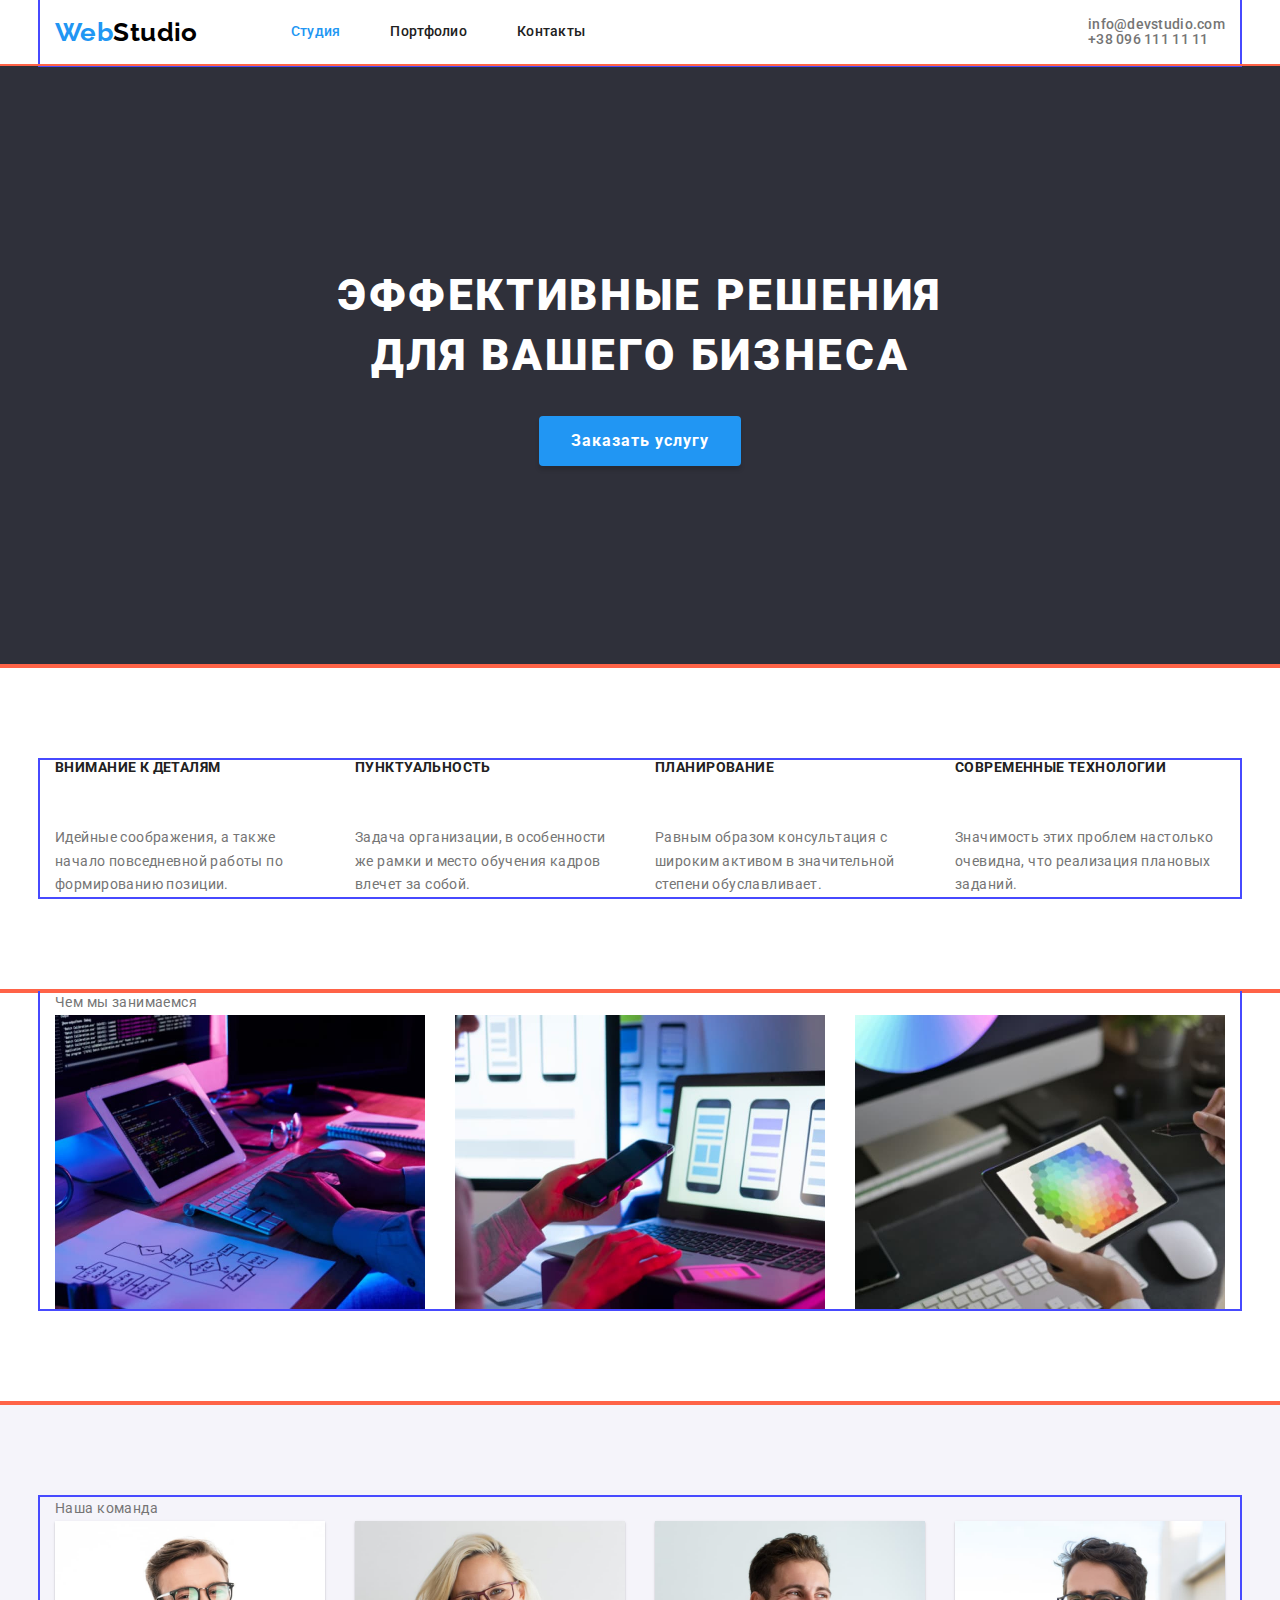
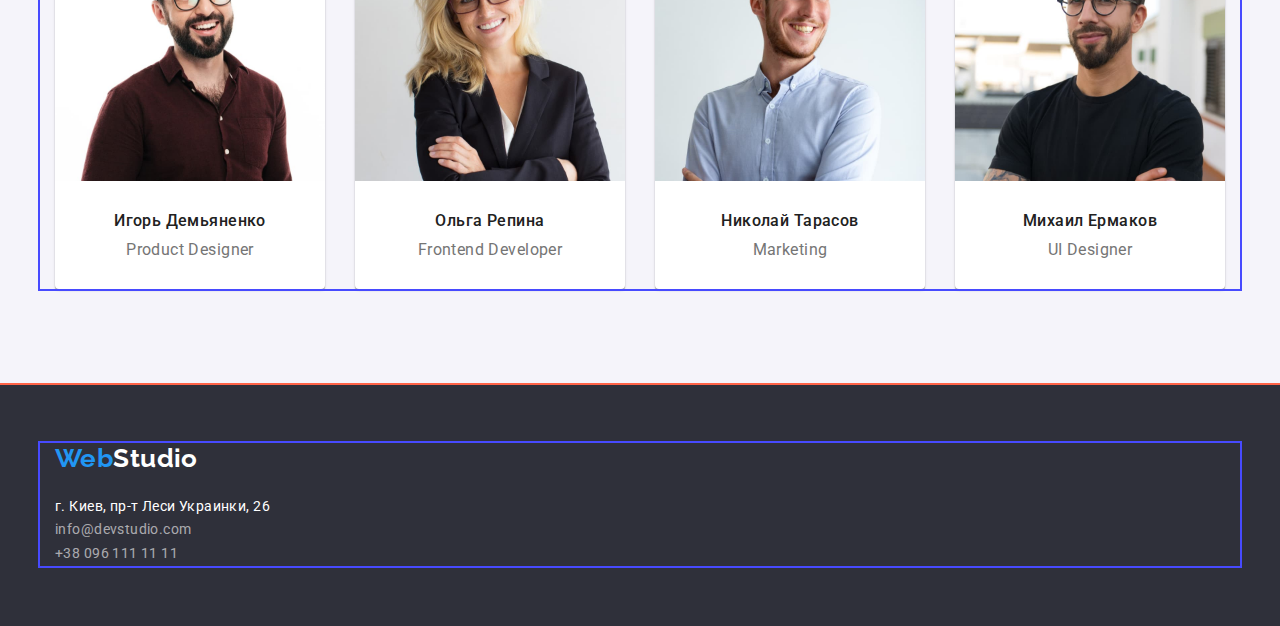
==== index.html @ 83a8b32f "Initial commit" ====
<!DOCTYPE html>
<html lang="ru">
<head>
    <meta charset="UTF-8">
    <meta http-equiv="X-UA-Compatible" content="IE=edge">
    <meta name="viewport" content="width=device-width, initial-scale=1.0">
    <title>Студия</title>
    <link href="https://fonts.googleapis.com/css2?family=Raleway:wght@700&family=Roboto:wght@400;500;700;900&display=swap"
        rel="stylesheet">
        <link rel="stylesheet" href="https://cdnjs.cloudflare.com/ajax/libs/modern-normalize/1.1.0/modern-normalize.min.css">
    <link rel="stylesheet" href="./css/styles.css">
</head>

<body>
    <header  class="page-header">
    <div class="container main-nav">
    <nav>
        <a class="logo link" href="./index.html">Web<span class="accent">Studio</span></a>
        <ul class="site-nav list">
            <li class="item">
                <a href="./index.html" class="current link">Студия</a>
            </li>
            <li class="item">
                <a href="./portfolio.html" class="link">Портфолио</a>
            </li>
            <li class="item">
                <a href="" class="link">Контакты</a>
            </li>
        </ul>
    </nav>
        <ul class="auth-nav list">
            <li class="item">
                <a href="mailto:info@devstudio.com" class="link">info@devstudio.com</a>
            </li>
            <li class="item">
                <a href="tel:+380961111111" class="link">+38 096 111 11 11</a>
            </li>
        </ul>
       </div>
    </header>

    <main>
        <section class="hero">
            <h1 class="hero-title">Эффективные решения для вашего бизнеса</h1>
            <button type="button" class="hero-button">Заказать услугу</button>
        </section>
        <section class="section">
            <h2 class="section-title visually-hidden">Навыки</h2>
            <ul class="skills list container">
                <li class="item"> 
                    <h3 class="title">Внимание к деталям</h3>
                    <p>Идейные соображения, а также начало повседневной работы по формированию позиции.</p>
                </li>
                <li class="item">
                    <h3 class="title">Пунктуальность</h3>
                    <p>Задача организации, в особенности же рамки и место обучения кадров влечет за собой.</p>
                </li>
                <li class="item">
                    <h3 class="title">Планирование</h3>
                    <p>Равным образом консультация с широким активом в значительной степени обуславливает.</p>
                </li>
                <li class="item">
                    <h3 class="title">Современные технологии</h3>
                    <p>Значимость этих проблем настолько очевидна, что реализация плановых заданий.</p>
                </li>
            </ul>
        </section>
        <section class="section specialization">
            <div class="container"
            <h2 class="section-title">Чем мы занимаемся</h2>
            <ul class="list">
                 <li class="item">
                    <img src="./images/comp_pink_blue.jpg" 
                         alt="Програмист работающий за его компьютером.Изображение крупным планом."
                         width="370"/>    
                </li>
                <li class="item">
                    <img src="./images/comp_displei.jpg" 
                         alt="UI дизайнер разрабатывает интерфейсы для мобильных телефонов."
                         width="370"
                         />
                </li>
                <li class="item">
                    <img src="./images/tablet_color.jpg" 
                         alt="Художник, на планшете, выбирает цвета для графического дизайна"
                         width="370"/>
                </li>
            </ul>
        </div>
        </section>
        <section class="section team">
            <div class="container"
            <h2 class="section-title">Наша команда</h2>
            <ul class="list">
                <li class="item">
                    <img src="./images/prod_d_igor.jpg" 
                         alt="Дизайнер продукта.Мужчина лет тридцати.В очках."
                         width="270">
                    <h3 class="title">Игорь Демьяненко</h3>
                    <p class="position" lang="en">Product Designer</p>
                </li>
                <li class="item">
                    <img src="./images/front_dev_o.jpg" 
                         alt="Фронтенд менеджер.Женщина лет тридцати.В очках."
                         width="270">
                    <h3 class="title">Ольга Репина</h3>
                    <p class="position" lang="en">Frontend Developer</p>
                </li>
                <li class="item">
                    <img src="./images/marketing_nik.jpg" 
                         alt="Маркетолог.Мужчина лет двадцати восьми.С приятной улыбкой."
                         width="270">
                    <h3 class="title">Николай Тарасов</h3>
                    <p class="position" lang="en">Marketing</p>
                </li>
                <li class="item">
                    <img src="./images/ui_des_mih.jpg" 
                         alt="Дизайнер.Мужчина лет тридцати пяти.Приятной внешности.В очках"
                         width="270">
                    <h3 class="title">Михаил Ермаков</h3>
                    <p class="position" lang="en">UI Designer</p>
                </li>
            </ul>
        </div>
        </section>
    </main>

    <footer class="page-footer">
        <div class="container">
        <a href="./index.html" class="logo link">Web<span class="accent">Studio</span></a>
        <address>
        <ul class="list adress">
            <li class="item">
                <a href="https://goo.gl/maps/piqngm7oDQpEDh6u6" class="link maps" target="_blank" rel="noopener nofollow noreferrer">г. Киев, пр-т Леси Украинки, 26</a>
            </li>
            <li class="item">
                <a href="mailto:info@devstudio.com" class="link contacts">info@devstudio.com</a>
            </li>
            <li class="item">
                <a href="tel:+380961111111" class="link contacts">+38 096 111 11 11</a>
            </li>
        </ul>
        </address>
        </div>
    </footer>
</body>
</html>
---- css/styles.css ----
:root {
    /*цвет основного фона*/
    --primary-bg-color: #ffffff;
    /*цвет футера и фон заглавия первой стр*/
    --primary-footer-bg-color: #2F303A;
    /*цвет фона зоны наша команда и нопки вторй стр*/
    --portfolio-button-color: #F5F4FA;
    /*цвет заглавий*/

    --title-text-color: #212121;

    /*доминантный цвет текста*/
    --primary-text-color: #757575; 
    /*акцентный цвет*/
    --link-hover-focus-text-color: #2196F3;
    /*подпись*/
    --signature-works-border-color: #EEEEEE;
    --header-border-color: #ECECEC;
    --address-links-color: rgba(255, 255, 255, 0.6);


}

html {
    box-sizing: border-box;
}

::before,
::after {
    box-sizing: border-box;
}

::before,
::after {
    box-sizing: inherit;
}


h1, h2, h3, h4, h5, h6, p {
    margin-top: 0px;
}
 p {
    margin-bottom: 0px;
 }
 .list {
    padding: 0px;
    margin: 0px;
    list-style: none;
 }

 .link {
     text-decoration: none;
     color: inherit;
 }

 img {
    display:block;
    max-width: 100% ;
    height: auto;
 }

 adress {
    font-style: normal;
 }


body {
    background-color: var(--primary-bg-color);
    color: var(--primary-text-color);
    font-family: 'Roboto', sans-serif;
    font-size: 14px;
    line-height: 1.71;
    letter-spacing: 0.03em;
}

section {
    padding-top: 94px;
    padding-bottom: 94px;
    outline: 2px solid tomato;
}

button {
    font: inherit;
    border: none;

    cursor: pointer;
}

.visually-hidden {
    position: absolute;
    width: 1px;
    height: 1px; 
    margin: -1px;
    border: 0;
    padding: 0;
    white-space: nowrap;
    clip-path: inset(100%);
    clip: rect(0 0 0 0);
    overflow: hidden;
}

.container {
    width: 1200px;
    padding:0px 15px;
    margin-left: auto;
    margin-right: auto;
    outline: 2px solid rgb(71, 74, 255);
}
.page-header {
    border-bottom: 1px solid var(--header-border-color);
}

.main-nav {
    display: flex;
    align-items: center;
    justify-content: space-between;
}

.main-nav nav {
    display: flex;
    align-items: center;
}

.logo {
    margin-right: 93px;
    color: var(--link-hover-focus-text-color);
    font-family: 'Raleway', sans-serif;
    font-weight: 700;
    font-size: 26px;
    line-height: 1.2;
}

.page-header .accent {
        color: #000000;
    }

.site-nav {
    display: flex;
        }
    
.site-nav .item+.item {
    margin-left: 50px;
        }

.site-nav .link {
    display: block;
    padding-top: 24px;
    padding-bottom: 25px;

    line-height: 1.14;
    letter-spacing: 0.02em;
    color: var(--title-text-color);
    font-weight: 500;
    line-height: 1.14;
}

.current.link{
    color: var(--link-hover-focus-text-color)
}
.site-nav .link:hover, 
.site-nav .link:focus {
color: var(--link-hover-focus-text-color);
}

.auth-nav .link {
    display: flex;
}

.auth-nav .link .item+.item{
    margin-left: 50px;
}
.auth-nav .link {

    line-height: 1.14;
    letter-spacing: 0.02em;
    color: var(--primary-text-color);
    font-weight: 500;
}
.auth-nav .link:hover,
.auth-nav .link:focus {
    color: var(--link-hover-focus-text-color);
}

/*футер*/

.page-footer {
    padding: 60px 0px;
    background-color: var(--primary-footer-bg-color);
}

.page-footer .accent {
    color:var(--primary-bg-color);
}
.page-footer .logo {
    display: block;
    margin-bottom: 20px;
}
.list-address .link {
        color: var(--address-links-color);
        font-style: normal;
}

.list-address .item+.item {
    margin-top: 9px;
}

.page-footer .maps {
    color: var(--primary-bg-color);
    font-style: normal;
    font-weight: 400;
}
.page-footer .contacts {
    color: rgba(255, 255, 255, 0.6);
    font-style: normal;
    font-weight: 400;
}
.page-footer .contacts:hover,
.page-footer .contacts:focus {
    color: var(--link-hover-focus-text-color);
}

.hero {
    padding-top: 200px;
    padding-bottom: 200px;
    background-color: var(--primary-footer-bg-color);
}

.hero-title {
width: 696px;
margin: 0px auto 30px;

color: var(--primary-bg-color);
font-weight: 900;
font-size: 44px;
line-height: 1.36;
text-align: center;
letter-spacing: 0.06em;
text-transform: uppercase;

}
.hero-button {
padding: 10px 32px;
margin: 0px auto 0px;
min-width: 200px;

    color: var(--primary-bg-color);
    background-color: var(--link-hover-focus-text-color);

    font-family: 'Roboto';
    font-style: normal;
    font-weight: 700;
    font-size: 16px;
    line-height: 1.875;

        letter-spacing: 0.06em;
        box-shadow: 0px 4px 4px rgba(0, 0, 0, 0.15);
        display: block;
        border-radius: 4px
        }

.title {
     margin-bottom: 10px;
}
        
.skills {
     display: flex;
 }

.skills .title {
    margin-bottom: 50px;
    color: var(--title-text-color);
    font-size: 14px;
    line-height: 1.14;
    text-transform: uppercase;

}
.section-title {
    margin-bottom: 50px;
    color: var(--title-text-color);
        font-size: 36px;
        line-height: 1.17;
        text-align: center;
}
.skills .item {
    width: 270px;
}

.skills .item+.item {
    margin-left: 30px;
}
.section.specialization {
    padding-top: 0px;
}

.specialization .list {
    display: flex;
}

.specialization .item+.item {
    margin-left: 30px;
}
.section.team {
    margin-bottom: 0px;
    background-color: var(--portfolio-button-color);
}
.team .list {
    display: flex;
}

.team .item {
    padding-bottom: 30px;

    background-color: var(--primary-bg-color);

    box-shadow: 0px 1px 3px rgba(0, 0, 0, 0.12), 0px 1px 1px rgba(0, 0, 0, 0.14), 0px 2px 1px rgba(0, 0, 0, 0.2);
    border-radius: 0px 0px 4px 4px;
}

.team .item+.item {
    margin-left: 30px;
}
.team img {
    margin-bottom: 30px;
}

.team .title {
    margin-bottom: 10px;
    color: var(--title-text-color);
    font-weight: 500;
    font-size: 16px;
    line-height: 1.19;
    text-align: center;
}
.team .position {
    font-size: 16px;
    line-height: 1.19;
    text-align: center;
}

.portfolio-nav button{
    padding: 6px 22px;
    border-radius: 4px;
 background-color: var(--portfolio-button-color);
 color: var(--title-text-color);
 font-weight: 500;
 font-size: 16px;
 line-height: 1.62;

}

.portfolio-nav button:hover,
.portfolio-nav button:focus {
    background-color: var(--link-hover-focus-text-color);
    color: var(--primary-bg-color);
}
.examples .title {
    margin-bottom: 4px;
    color: var(--title-text-color);
    font-size: 18px;
    line-height: 2;
    letter-spacing: 0.06em;
}
.examples .kind-of{
    color: var(--primary-text-color);
    font-weight: 400;
    font-size: 16px;
    line-height: 1.88;

}
.examples {
        display: flex;
        flex-wrap: wrap;
        }
    
        .works .item {
            width: calc((100% - 60px) / 3);
            margin-right: 30px;
            box-shadow: 0px 1px 1px rgba(0, 0, 0, 0.12), 0px 4px 4px rgba(0, 0, 0, 0.06), 1px 4px 6px rgba(0, 0, 0, 0.16);
        }
    
        .works .item:nth-child(3n) {
            margin-right: 0px;
        }
    
        .works .item:not( :nth-last-child(-n + 3)) {
            margin-bottom: 30px;
        }
    
        .works .signature {
            padding-top: 20px;
            padding-bottom: 20px;
            padding-left: 24px;
            padding-right: 24px;
            border-right: 1px solid var(--signature-works-border-color);
            border-left: 1px solid var(--signature-works-border-color);
            border-bottom: 1px solid var(--signature-works-border-color);
        }
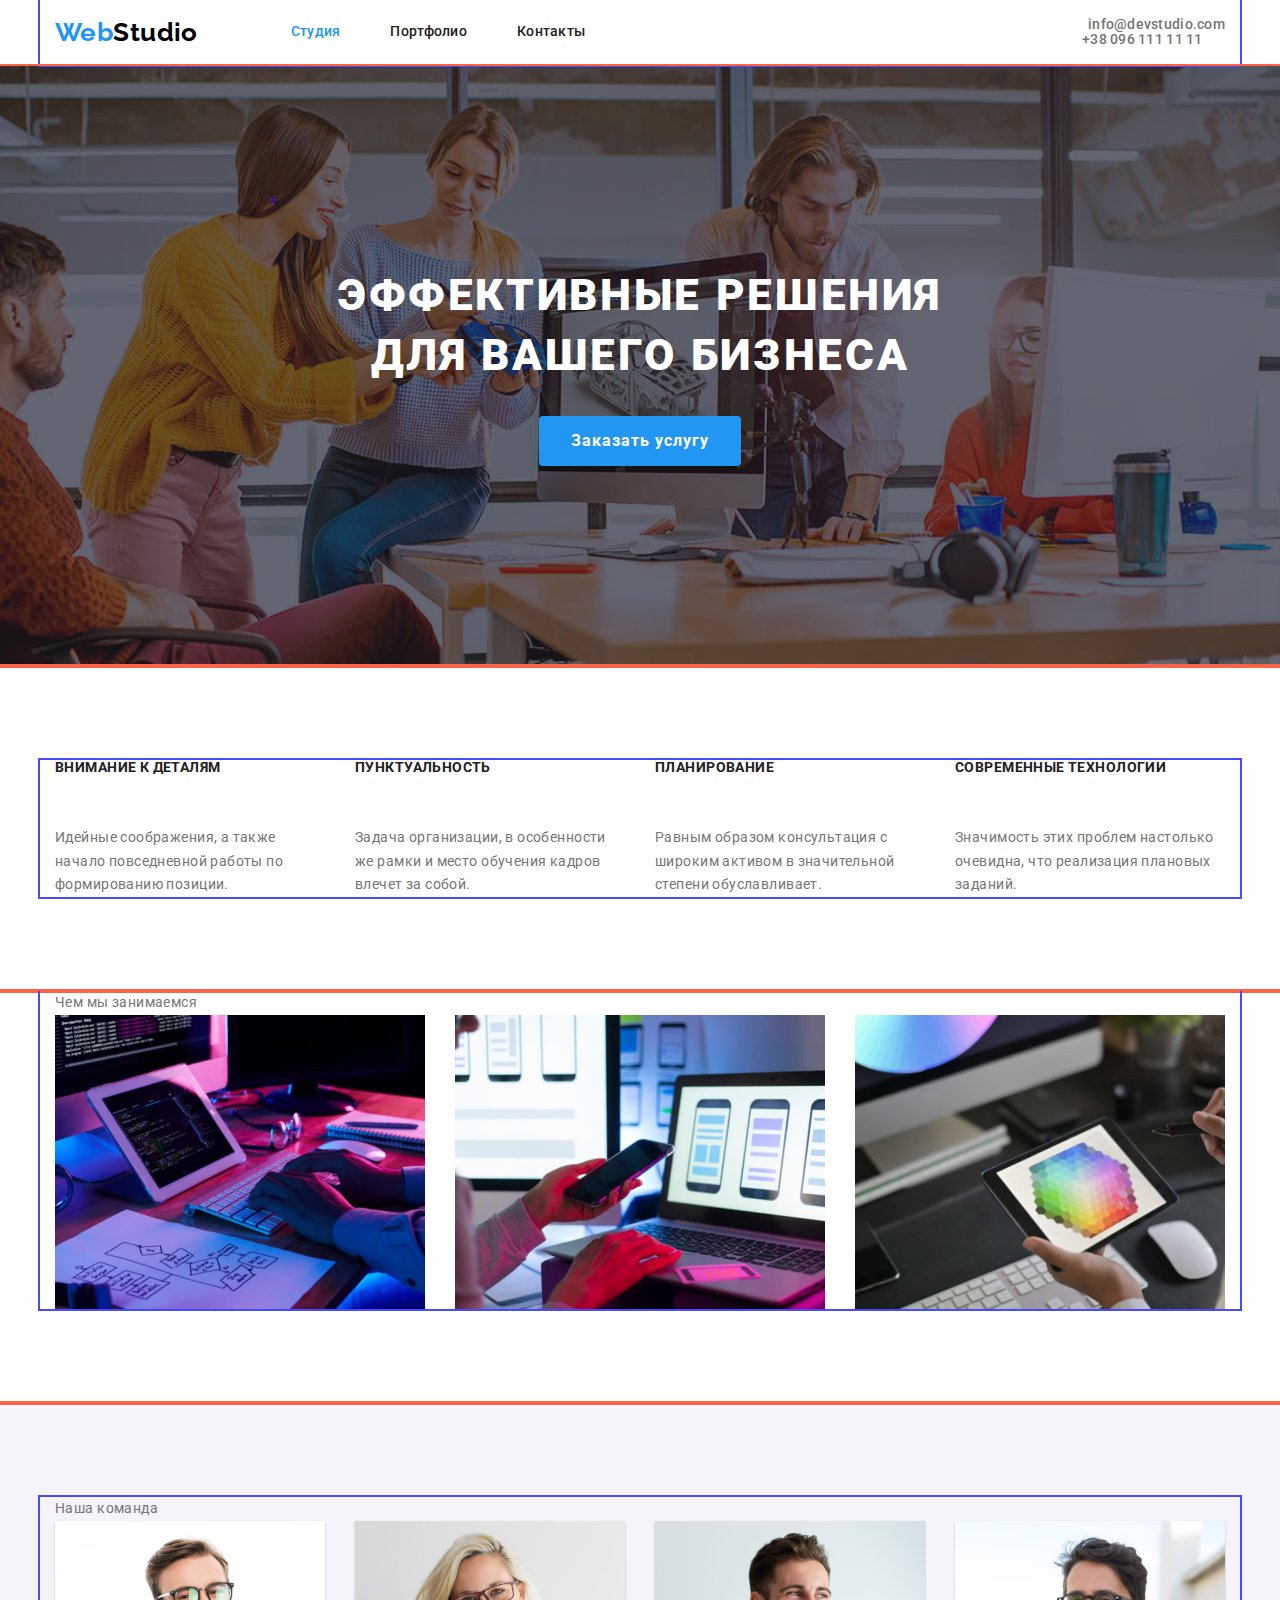
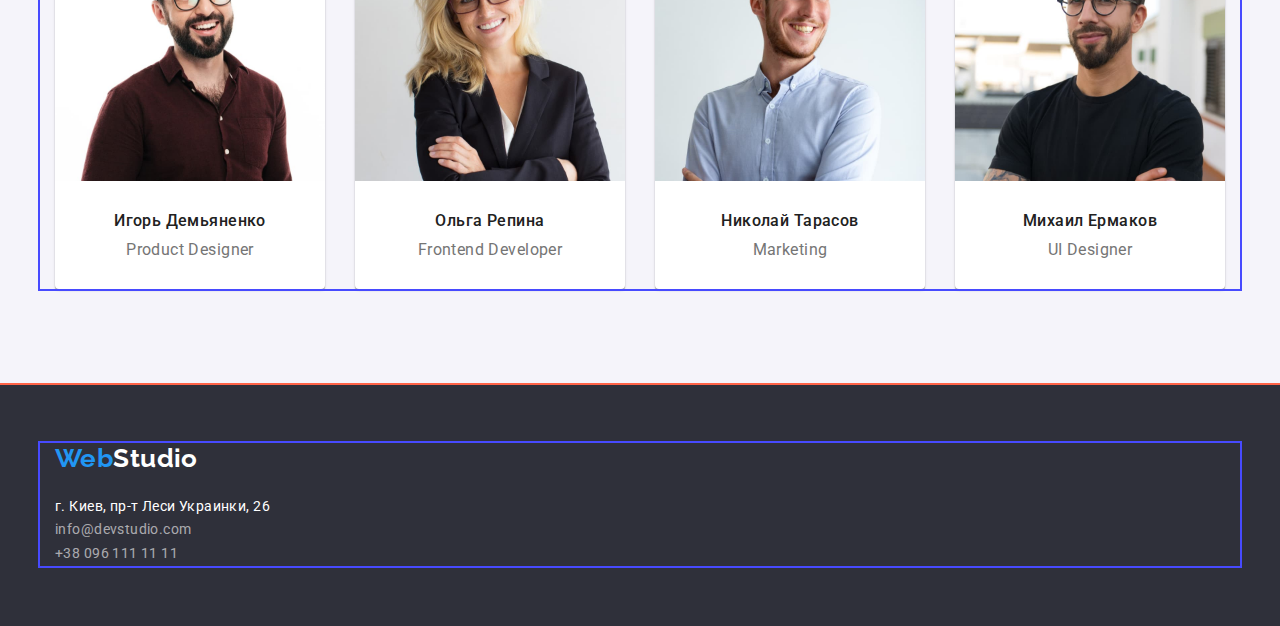
==== commit 6d2e6fae: "Спрайт, фон" ====
--- a/index.html
+++ b/index.html
@@ -18,7 +18,7 @@
         <a class="logo link" href="./index.html">Web<span class="accent">Studio</span></a>
         <ul class="site-nav list">
             <li class="item">
-                <a href="./index.html" class="current link">Студия</a>
+                <a class="current link" href="./index.html">Студия</a>
             </li>
             <li class="item">
                 <a href="./portfolio.html" class="link">Портфолио</a>
@@ -30,10 +30,20 @@
     </nav>
         <ul class="auth-nav list">
             <li class="item">
-                <a href="mailto:info@devstudio.com" class="link">info@devstudio.com</a>
+                <a class="link" href="mailto:info@devstudio.com">
+                    <svg class="icon-mail" width="16" height="12">
+                        <use  href="./images/sprite.svg.svg#mail.svg">
+                                        </svg>
+                    info@devstudio.com
+                </a>
             </li>
             <li class="item">
-                <a href="tel:+380961111111" class="link">+38 096 111 11 11</a>
+                <a class="link" href="tel:+380961111111" >
+                    <svg class="icon-phone" width="10" height="16">
+                        <use href="./images/sprite.svg.svg#phone.svg"></use>
+                    </svg>
+                    +38 096 111 11 11
+                </a>
             </li>
         </ul>
        </div>
--- a/css/styles.css
+++ b/css/styles.css
@@ -133,6 +133,7 @@
 .page-header .accent {
         color: #000000;
     }
+ 
 
 .site-nav {
     display: flex;
@@ -181,6 +182,12 @@
     color: var(--link-hover-focus-text-color);
 }
 
+.icon-mail {
+    color: var(--primary-text-color)
+}
+
+
+
 /*футер*/
 
 .page-footer {
@@ -208,11 +215,13 @@
     color: var(--primary-bg-color);
     font-style: normal;
     font-weight: 400;
+    line-height: 1.15;
 }
 .page-footer .contacts {
     color: rgba(255, 255, 255, 0.6);
     font-style: normal;
     font-weight: 400;
+    line-height: 1.15;
 }
 .page-footer .contacts:hover,
 .page-footer .contacts:focus {
@@ -220,9 +229,18 @@
 }
 
 .hero {
+    max-width: 1600px;
+    margin-left: auto;
+    margin-right: auto;
     padding-top: 200px;
     padding-bottom: 200px;
+    background-image: url(../images/Img.jpg);
     background-color: var(--primary-footer-bg-color);
+    background-image: linear-gradient(rgba(47, 48, 58, 0.4),
+                rgba(47, 48, 58, 0.4)),
+            url(../images/Img.jpg);
+    background-size: cover;
+    background-position: center;
 }
 
 .hero-title {
